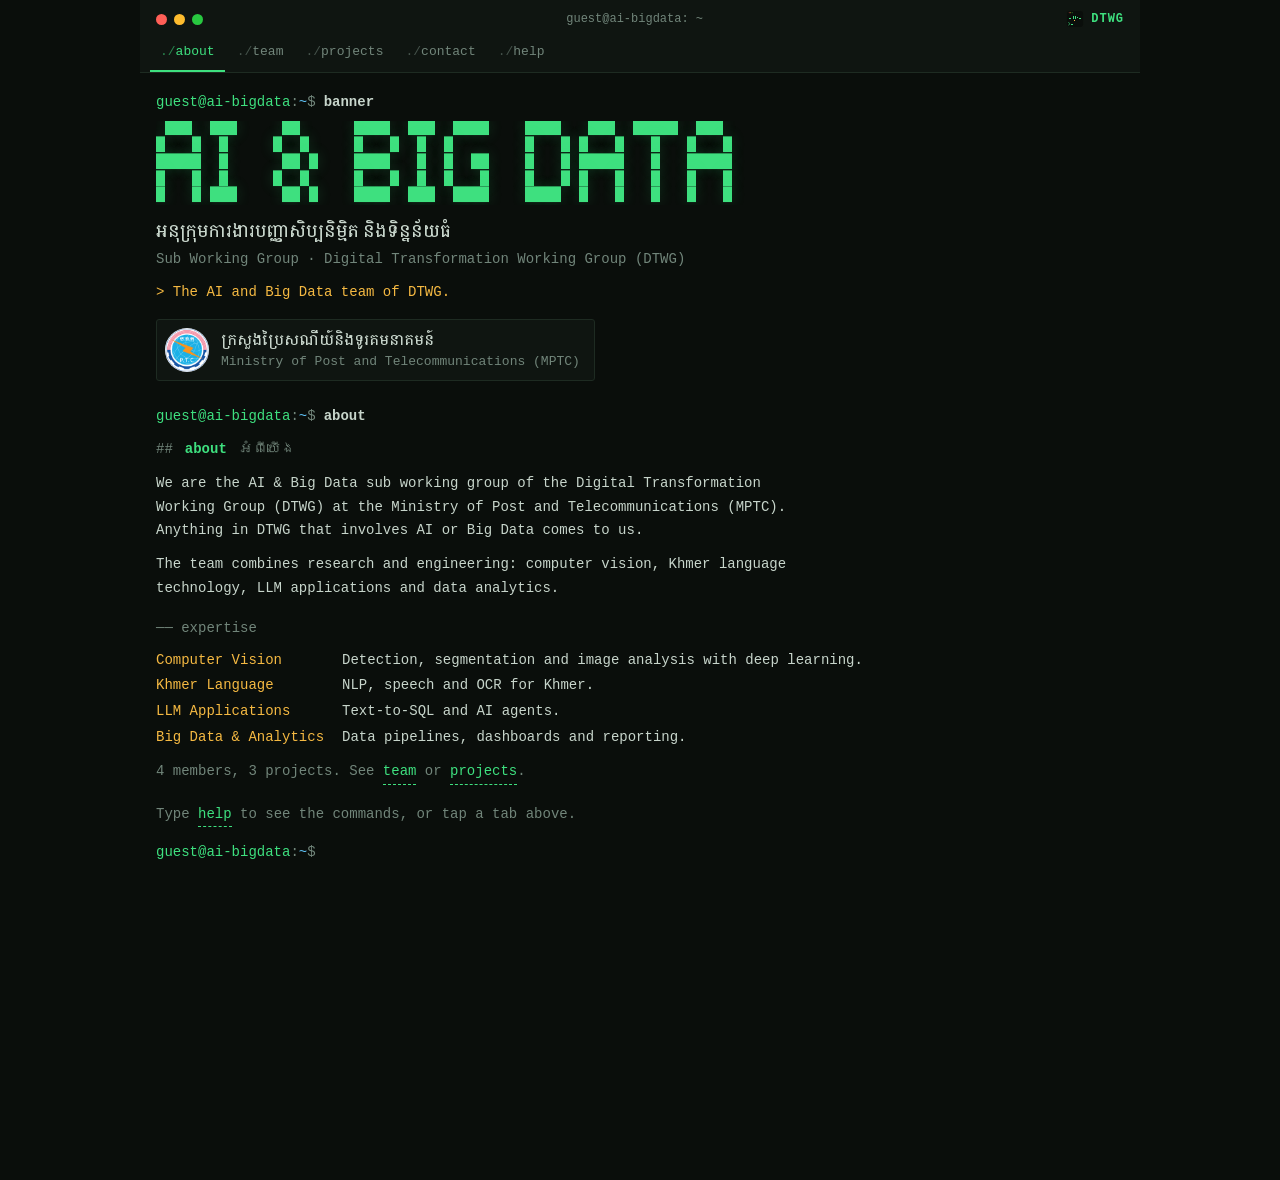
==== index.html @ fd8cd935 "Add group logo, ministry emblem and rewrite README Add a DTWG AI & Big Data logo used as favicon and" ====
<!doctype html>
<html lang="en" data-theme="green">
<head>
  <meta charset="utf-8">
  <meta name="viewport" content="width=device-width, initial-scale=1, viewport-fit=cover">
  <title>AI &amp; Big Data | DTWG Sub Working Group</title>
  <meta name="description" content="AI &amp; Big Data sub working group of the Digital Transformation Working Group (DTWG). Team, projects and contact.">
  <meta property="og:title" content="AI &amp; Big Data | DTWG Sub Working Group">
  <meta property="og:description" content="Team, projects and contact.">
  <meta property="og:type" content="website">
  <meta name="theme-color" content="#0a0e0b">
  <link rel="icon" type="image/svg+xml" href="assets/img/logo.svg">
  <link rel="preload" href="assets/fonts/KhmerDigital-Regular.ttf" as="font" type="font/ttf" crossorigin>
  <link rel="stylesheet" href="assets/css/style.css">
</head>
<body>
  <div class="term">
    <header class="bar">
      <div class="bar-top">
        <span class="dots" aria-hidden="true"><i></i><i></i><i></i></span>
        <span class="bar-title" id="bar-title">guest@ai-bigdata: ~</span>
        <span class="bar-org"><img src="assets/img/logo.svg" alt="" width="18" height="18">DTWG</span>
      </div>
      <nav class="tabs" aria-label="Sections">
        <button type="button" data-cmd="about">about</button>
        <button type="button" data-cmd="team">team</button>
        <button type="button" data-cmd="projects">projects</button>
        <button type="button" data-cmd="contact">contact</button>
        <button type="button" data-cmd="help">help</button>
      </nav>
    </header>

    <main class="screen" id="screen">
      <div id="out" aria-live="polite"></div>

      <form class="prompt" id="prompt" autocomplete="off">
        <label for="cmd" class="ps1" id="ps1"></label>
        <input id="cmd" name="cmd" type="text" inputmode="text" autocomplete="off" autocapitalize="off"
               autocorrect="off" spellcheck="false" aria-label="Terminal command. Type help for a list." enterkeyhint="go">
      </form>

      <noscript>
        <p>AI &amp; Big Data is a Sub Working Group of the Digital Transformation Working Group (DTWG).
        This page needs JavaScript.</p>
      </noscript>
    </main>
  </div>

  <script src="assets/js/data.js"></script>
  <script src="assets/js/terminal.js"></script>
</body>
</html>
---- assets/css/style.css ----
/* Khmer Digital by MPTC, SIL Open Font License 1.1 (see assets/fonts/OFL.txt) */
@font-face {
  font-family: "Khmer Digital";
  src: url("../fonts/KhmerDigital-Regular.ttf") format("truetype");
  font-weight: 400;
  font-display: swap;
}
@font-face {
  font-family: "Khmer Digital";
  src: url("../fonts/KhmerDigital-Medium.ttf") format("truetype");
  font-weight: 500;
  font-display: swap;
}
@font-face {
  font-family: "Khmer Digital";
  src: url("../fonts/KhmerDigital-Bold.ttf") format("truetype");
  font-weight: 700;
  font-display: swap;
}

:root {
  --bg: #0a0e0b;
  --panel: #0f1511;
  --line: #1e2b22;
  --fg: #c7d5cb;
  --dim: #71857a;
  --accent: #3ee07f;
  --accent-2: #f5b942;
  --link: #62c9ff;
  --err: #ff6f6f;
  --glow: rgba(62, 224, 127, 0.18);
  /* Latin renders in the monospace face; Khmer falls through to Khmer Digital */
  --mono: ui-monospace, "SF Mono", SFMono-Regular, "JetBrains Mono", "Cascadia Mono", Menlo, Consolas,
    "Liberation Mono", "DejaVu Sans Mono", "Khmer Digital", monospace;
  --khmer: "Khmer Digital", "Khmer OS Battambang", "Noto Sans Khmer", sans-serif;
}
[data-theme="amber"] {
  --bg: #0f0b05; --panel: #161008; --line: #2e2212; --fg: #e2cfa8; --dim: #8d7a55;
  --accent: #ffb62e; --accent-2: #ff7a45; --link: #ffd98a; --glow: rgba(255, 182, 46, 0.18);
}
[data-theme="ice"] {
  --bg: #080c12; --panel: #0d131c; --line: #1b2636; --fg: #c5d2e2; --dim: #6c7d93;
  --accent: #5cc8ff; --accent-2: #b392f0; --link: #7ee0c3; --glow: rgba(92, 200, 255, 0.18);
}
[data-theme="paper"] {
  --bg: #f6f4ee; --panel: #ece9e0; --line: #d5d0c2; --fg: #2b2f2c; --dim: #71756f;
  --accent: #14773f; --accent-2: #a85d00; --link: #0b5fa8; --err: #b3261e; --glow: transparent;
}

* { box-sizing: border-box; }
html { -webkit-text-size-adjust: 100%; text-size-adjust: 100%; scroll-behavior: smooth; overflow-x: clip; }
body {
  margin: 0;
  background: var(--bg);
  color: var(--fg);
  font: 14px/1.7 var(--mono);
  -webkit-font-smoothing: antialiased;
}
::selection { background: var(--accent); color: var(--bg); }
a { color: var(--link); text-decoration: none; border-bottom: 1px dashed currentColor; }
a:hover, a:focus-visible { color: var(--accent); }
:focus-visible { outline: 1px solid var(--accent); outline-offset: 2px; }
[lang="km"], .km { font-family: var(--khmer); line-height: 1.9; }

.term { max-width: 1000px; margin: 0 auto; min-height: 100vh; min-height: 100dvh; display: flex; flex-direction: column; }

/* ── title bar + section tabs ─────────────────────────── */
.bar { position: sticky; top: 0; z-index: 5; background: var(--panel); border-bottom: 1px solid var(--line); }
.bar { padding-top: env(safe-area-inset-top); }
.bar-top { display: flex; align-items: center; gap: 12px; padding: 9px max(16px, env(safe-area-inset-right)) 6px max(16px, env(safe-area-inset-left)); }
.dots { display: inline-flex; gap: 7px; }
.dots i { width: 11px; height: 11px; border-radius: 50%; background: #ff5f57; }
.dots i:nth-child(2) { background: #febc2e; }
.dots i:nth-child(3) { background: #28c840; }
.bar-title { flex: 1; text-align: center; color: var(--dim); font-size: 12px; white-space: nowrap; overflow: hidden; text-overflow: ellipsis; }
.bar-org { color: var(--accent); font-weight: 700; font-size: 12px; letter-spacing: 0.08em; display: inline-flex; align-items: center; gap: 7px; }
.bar-org img { display: block; border-radius: 4px; }
.tabs { display: flex; gap: 2px; padding: 0 10px; overflow-x: auto; scrollbar-width: none; }
.tabs::-webkit-scrollbar { display: none; }
.tabs button {
  font: inherit; font-size: 13px; color: var(--dim); background: none; border: 0;
  border-bottom: 2px solid transparent; padding: 6px 10px 7px; cursor: pointer; white-space: nowrap;
}
.tabs button::before { content: "./"; opacity: 0.55; }
.tabs button:hover, .tabs button:focus-visible { color: var(--fg); }
.tabs button.on { color: var(--accent); border-bottom-color: var(--accent); }

/* ── screen ───────────────────────────────────────────── */
.screen {
  flex: 1; cursor: text; min-width: 0; overflow-wrap: break-word;
  padding: 18px max(16px, env(safe-area-inset-right)) calc(35vh + env(safe-area-inset-bottom)) max(16px, env(safe-area-inset-left));
}
.entry { scroll-margin-top: 92px; margin-bottom: 18px; }
.echo { display: flex; flex-wrap: wrap; gap: 0 8px; }
.echo .typed { color: var(--fg); font-weight: 600; word-break: break-word; }
.ps1 { color: var(--accent); white-space: nowrap; user-select: none; }
.ps1 .path { color: var(--link); }
.ps1 .sep { color: var(--dim); }
.outp { margin-top: 6px; min-width: 0; }
.outp p { margin: 0 0 10px; max-width: 78ch; }
.dim { color: var(--dim); }
.err { color: var(--err); }
.ok { color: var(--accent); }
.kbd { color: var(--accent); cursor: pointer; border: 0; background: none; font: inherit; padding: 0; border-bottom: 1px dashed currentColor; }
.kbd:hover { color: var(--accent-2); }

.prompt { display: flex; align-items: baseline; gap: 8px; }
.prompt input {
  flex: 1; min-width: 0; font: inherit; font-weight: 600; color: var(--fg); background: none; border: 0; outline: 0;
  padding: 0; caret-color: var(--accent); caret-shape: block;
}
.prompt.busy { visibility: hidden; }

/* ── banner ───────────────────────────────────────────── */
.banner {
  margin: 4px 0 12px; color: var(--accent); font: inherit; line-height: 1.12; overflow: hidden;
  font-size: clamp(5px, 2.15vw, 15px); text-shadow: 0 0 14px var(--glow);
}
.banner-meta { margin: 0 0 4px; }
.banner-meta .km { display: block; color: var(--fg); font-size: 16px; font-weight: 500; }
.banner-meta .org { color: var(--dim); }
.tagline { color: var(--accent-2); }
.ministry {
  display: inline-flex; align-items: center; gap: 12px; margin: 4px 0 6px; padding: 8px 14px 8px 8px; max-width: 100%;
  border: 1px solid var(--line); border-radius: 3px; background: var(--panel); color: var(--fg);
}
.ministry:hover, .ministry:focus-visible { border-color: var(--accent); color: var(--fg); }
.ministry img { flex: none; width: 44px; height: 44px; background: #fff; border-radius: 50%; }
.ministry span { display: block; min-width: 0; }
.ministry .km { font-weight: 500; line-height: 1.7; }
.ministry .en { color: var(--dim); font-size: 13px; line-height: 1.5; }

/* ── section output ───────────────────────────────────── */
.h { margin: 2px 0 10px; font-size: inherit; font-weight: 700; color: var(--accent); display: flex; flex-wrap: wrap; align-items: baseline; gap: 4px 12px; }
.h::before { content: "##"; color: var(--dim); font-weight: 400; }
.h .km { color: var(--dim); font-weight: 400; }
.sub { margin: 16px 0 8px; color: var(--dim); font-weight: 400; font-size: inherit; }
.sub::before { content: "── "; }

.kv { display: grid; grid-template-columns: max-content 1fr; gap: 2px 18px; margin: 0 0 10px; }
.kv dt { color: var(--accent-2); }
.kv dd { margin: 0; min-width: 0; overflow-wrap: anywhere; }

.grid { display: grid; grid-template-columns: repeat(auto-fill, minmax(min(290px, 100%), 1fr)); gap: 10px; margin: 0; padding: 0; list-style: none; align-items: start; }
.card { border: 1px solid var(--line); background: var(--panel); padding: 12px 14px; border-radius: 3px; min-width: 0; }
.card:hover { border-color: var(--accent); }
.card-head { display: flex; gap: 12px; align-items: center; margin-bottom: 8px; }
.avatar {
  flex: none; width: 40px; height: 40px; display: grid; place-items: center; border: 1px solid var(--accent);
  color: var(--accent); font-weight: 700; border-radius: 3px;
}
.card .name { font-weight: 700; color: var(--fg); line-height: 1.35; }
.card .name .km { display: block; font-weight: 400; color: var(--dim); font-size: 13px; }
.card .role { color: var(--accent-2); font-size: 13px; }
.card .meta { color: var(--dim); font-size: 13px; overflow-wrap: anywhere; }
.card .bio { margin: 0 0 8px; font-size: 13px; line-height: 1.6; max-width: none; }
.tags { list-style: none; margin: 0 0 8px; padding: 0; display: flex; flex-wrap: wrap; gap: 6px; }
.tags li { font-size: 12px; line-height: 1.5; color: var(--accent); border: 1px solid var(--line); padding: 1px 7px; border-radius: 2px; }

.plist { list-style: none; margin: 0; padding: 0; display: grid; gap: 10px; }
.proj { border-left: 2px solid var(--line); padding: 2px 0 2px 14px; }
.proj:hover { border-left-color: var(--accent); }
.proj-head { display: flex; flex-wrap: wrap; align-items: baseline; gap: 2px 12px; }
.proj-name { font-weight: 700; color: var(--fg); }
.proj p { margin: 2px 0; }
.tag { font-size: 12px; white-space: nowrap; }
.tag.active { color: var(--accent); }
.tag.planned { color: var(--accent-2); }
.tag.done { color: var(--dim); }
.stack { color: var(--dim); font-size: 13px; }

.help { display: grid; grid-template-columns: max-content 1fr; gap: 2px 20px; margin: 0; }
.help dt { margin: 0; }
.help dd { margin: 0; color: var(--dim); }

.cursor { display: inline-block; width: 0.6em; height: 1.1em; background: var(--accent); vertical-align: text-bottom; animation: blink 1s steps(1) infinite; }
@keyframes blink { 50% { opacity: 0; } }

/* ── small screens ────────────────────────────────────── */
@media (max-width: 560px) {
  body { font-size: 13px; }
  .ps1 .long { display: none; }
  .screen { padding-top: 14px; padding-left: max(12px, env(safe-area-inset-left)); padding-right: max(12px, env(safe-area-inset-right)); }
  .bar-top { padding-left: max(12px, env(safe-area-inset-left)); padding-right: max(12px, env(safe-area-inset-right)); }
  .tabs { padding: 0 4px; }
  .tabs button { flex: 1 0 auto; padding-inline: 8px; }
  .kv, .help { grid-template-columns: 1fr; }
  .kv dd, .help dd { margin-bottom: 8px; }
  .banner-meta .km { font-size: 15px; }
  .grid { gap: 8px; }
  .card { padding: 10px 12px; }
  .outp p { max-width: none; }
}
@media (max-width: 380px) {
  .tabs button::before { content: none; }
  .bar-title { visibility: hidden; }
  .avatar { width: 36px; height: 36px; }
}
/* Touch screens: bigger tap targets, and 16px input text so iOS does not zoom on focus */
@media (pointer: coarse) {
  .tabs button { min-height: 44px; }
  .prompt { min-height: 44px; align-items: center; }
  .prompt input { font-size: 16px; min-height: 44px; }
  .kbd { padding: 6px 2px; margin: -6px 0; }
  .card a, .kv a { display: inline-block; padding: 4px 0; }
  .entry { scroll-margin-top: 104px; }
}
/* Phones held sideways: keep the header short */
@media (max-height: 480px) and (orientation: landscape) {
  .bar-top { padding-top: 5px; padding-bottom: 2px; }
  .tabs button { min-height: 36px; padding-block: 4px; }
  .entry { scroll-margin-top: 80px; }
}
@media (prefers-reduced-motion: reduce) {
  html { scroll-behavior: auto; }
  .cursor { animation: none; }
}
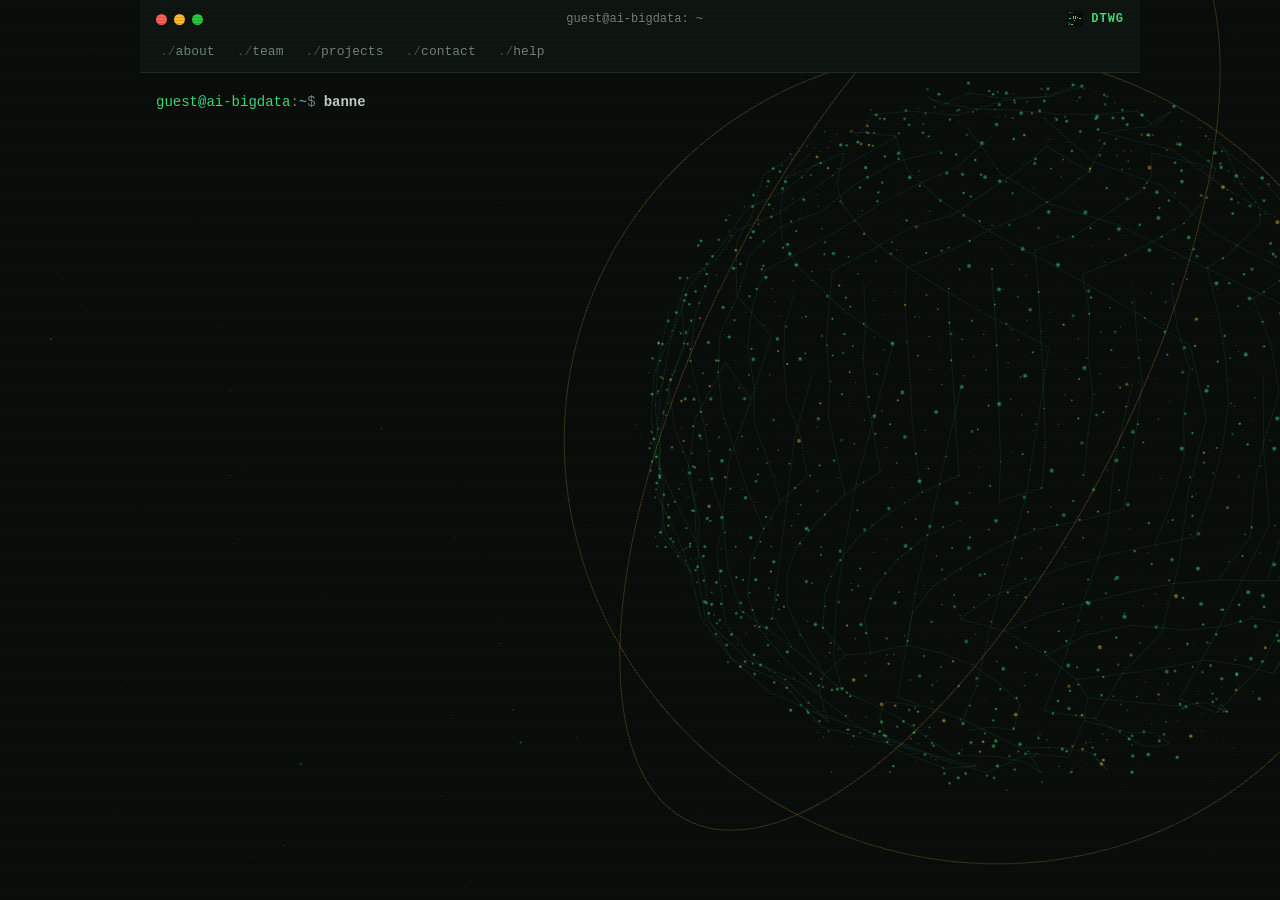
==== commit d79d0230: "Add three.js animated background, motion effects and round logo Add a rotating data globe behind the" ====
--- a/index.html
+++ b/index.html
@@ -12,8 +12,18 @@
   <link rel="icon" type="image/svg+xml" href="assets/img/logo.svg">
   <link rel="preload" href="assets/fonts/KhmerDigital-Regular.ttf" as="font" type="font/ttf" crossorigin>
   <link rel="stylesheet" href="assets/css/style.css">
+  <script>
+    // Set theme and effects before first paint. Effects default to off when the visitor prefers reduced motion.
+    (function () {
+      var d = document.documentElement, fx = null, theme = null;
+      try { fx = localStorage.getItem("fx"); theme = localStorage.getItem("theme"); } catch (e) {}
+      if (/^(green|amber|ice|paper)$/.test(theme)) d.dataset.theme = theme;
+      d.dataset.fx = fx === "on" || fx === "off" ? fx : (matchMedia("(prefers-reduced-motion: reduce)").matches ? "off" : "on");
+    })();
+  </script>
 </head>
 <body>
+  <canvas id="bg" aria-hidden="true"></canvas>
   <div class="term">
     <header class="bar">
       <div class="bar-top">
@@ -48,5 +58,6 @@
 
   <script src="assets/js/data.js"></script>
   <script src="assets/js/terminal.js"></script>
+  <script type="module" src="assets/js/scene.js"></script>
 </body>
 </html>
--- a/assets/css/style.css
+++ b/assets/css/style.css
@@ -57,12 +57,12 @@
   -webkit-font-smoothing: antialiased;
 }
 ::selection { background: var(--accent); color: var(--bg); }
-a { color: var(--link); text-decoration: none; border-bottom: 1px dashed currentColor; }
+a { color: var(--link); text-decoration: underline dashed 1px; text-underline-offset: 4px; }
 a:hover, a:focus-visible { color: var(--accent); }
 :focus-visible { outline: 1px solid var(--accent); outline-offset: 2px; }
 [lang="km"], .km { font-family: var(--khmer); line-height: 1.9; }
 
-.term { max-width: 1000px; margin: 0 auto; min-height: 100vh; min-height: 100dvh; display: flex; flex-direction: column; }
+.term { position: relative; z-index: 1; max-width: 1000px; margin: 0 auto; min-height: 100vh; min-height: 100dvh; display: flex; flex-direction: column; }
 
 /* ── title bar + section tabs ─────────────────────────── */
 .bar { position: sticky; top: 0; z-index: 5; background: var(--panel); border-bottom: 1px solid var(--line); }
@@ -176,6 +176,66 @@
 .cursor { display: inline-block; width: 0.6em; height: 1.1em; background: var(--accent); vertical-align: text-bottom; animation: blink 1s steps(1) infinite; }
 @keyframes blink { 50% { opacity: 0; } }
 
+/* ── motion and effects (all off when data-fx="off") ───── */
+:root { --shine: #f2fff7; }
+[data-theme="amber"] { --shine: #fff6e0; }
+[data-theme="ice"] { --shine: #f0faff; }
+[data-theme="paper"] { --shine: var(--accent-2); }
+
+#bg {
+  position: fixed; inset: 0; z-index: 0; width: 100%; height: 100vh; height: 100lvh;
+  pointer-events: none; opacity: 0; transition: opacity 1.4s ease;
+}
+#bg.on { opacity: 0.6; }
+[data-theme="paper"] #bg.on { opacity: 0.45; }
+[data-fx="off"] #bg { display: none; }
+
+.bootlog { color: var(--dim); margin-bottom: 14px; }
+.tabs button { transition: color 0.2s, border-color 0.2s; }
+.card { transition: transform 0.25s ease-out, border-color 0.25s, box-shadow 0.25s; }
+
+[data-fx="on"] .card,
+[data-fx="on"] .ministry {
+  background: color-mix(in srgb, var(--panel) 72%, transparent);
+  -webkit-backdrop-filter: blur(8px); backdrop-filter: blur(8px);
+}
+[data-fx="on"] .card { transform: perspective(700px) rotateX(var(--rx, 0deg)) rotateY(var(--ry, 0deg)); }
+[data-fx="on"] .card:hover { box-shadow: 0 14px 40px -18px var(--accent), 0 0 24px -10px var(--glow); }
+[data-fx="on"] .avatar { box-shadow: 0 0 14px -4px var(--accent); }
+
+/* output prints in, one block after another */
+@keyframes rise { from { opacity: 0; transform: translateY(10px); filter: blur(4px); } }
+@keyframes pop { from { opacity: 0; transform: perspective(700px) translateY(16px) rotateX(-12deg); } }
+[data-fx="on"] .outp > *,
+[data-fx="on"] .kv > *,
+[data-fx="on"] .help > * { animation: rise 0.5s cubic-bezier(0.2, 0.7, 0.2, 1) backwards; }
+[data-fx="on"] .grid > li,
+[data-fx="on"] .plist > li { animation: pop 0.55s cubic-bezier(0.2, 0.7, 0.2, 1) backwards; }
+[data-fx="on"] :is(.outp, .kv, .help, .grid, .plist) > :nth-child(2) { animation-delay: 60ms; }
+[data-fx="on"] :is(.outp, .kv, .help, .grid, .plist) > :nth-child(3) { animation-delay: 120ms; }
+[data-fx="on"] :is(.outp, .kv, .help, .grid, .plist) > :nth-child(4) { animation-delay: 180ms; }
+[data-fx="on"] :is(.outp, .kv, .help, .grid, .plist) > :nth-child(5) { animation-delay: 240ms; }
+[data-fx="on"] :is(.outp, .kv, .help, .grid, .plist) > :nth-child(6) { animation-delay: 300ms; }
+[data-fx="on"] :is(.outp, .kv, .help, .grid, .plist) > :nth-child(7) { animation-delay: 360ms; }
+[data-fx="on"] :is(.outp, .kv, .help, .grid, .plist) > :nth-child(n + 8) { animation-delay: 420ms; }
+
+/* banner wipes in, then a highlight sweeps across it */
+@keyframes wipe { from { clip-path: inset(0 100% 0 0); } to { clip-path: inset(0 0 0 0); } }
+@keyframes shimmer { from { background-position: 130% 0; } to { background-position: -130% 0; } }
+[data-fx="on"] .outp > .banner {
+  background: linear-gradient(100deg, var(--accent) 42%, var(--shine) 50%, var(--accent) 58%) 0 0 / 260% 100%;
+  -webkit-background-clip: text; background-clip: text; color: transparent; text-shadow: none;
+  filter: drop-shadow(0 0 10px var(--glow));
+  animation: wipe 0.9s steps(30) backwards, shimmer 7s linear 1s infinite;
+}
+
+/* faint CRT scanlines */
+[data-fx="on"] body::after {
+  content: ""; position: fixed; inset: 0; z-index: 9; pointer-events: none;
+  background: repeating-linear-gradient(to bottom, transparent 0 2px, rgba(0, 0, 0, 0.14) 2px 3px);
+}
+[data-fx="on"][data-theme="paper"] body::after { content: none; }
+
 /* ── small screens ────────────────────────────────────── */
 @media (max-width: 560px) {
   body { font-size: 13px; }
@@ -191,6 +251,9 @@
   .card { padding: 10px 12px; }
   .outp p { max-width: none; }
 }
+@media (max-width: 700px) {
+  #bg.on { opacity: 0.38; }
+}
 @media (max-width: 380px) {
   .tabs button::before { content: none; }
   .bar-title { visibility: hidden; }
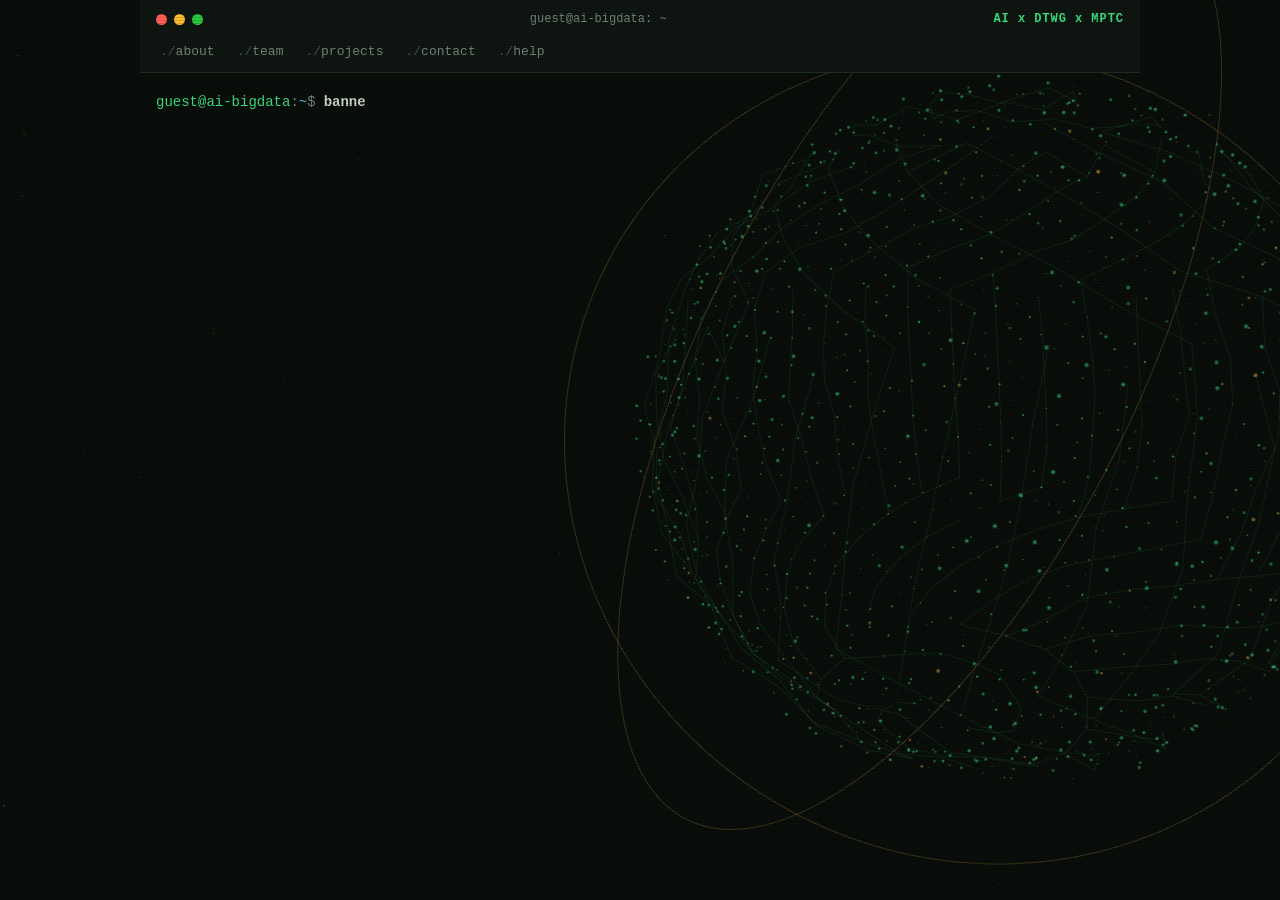
==== commit 8ab689d6: "Change top bar label to AI x DTWG x MPTC and remove the icon Co-Authored-By: Claude Fable 5.2 <norep" ====
--- a/index.html
+++ b/index.html
@@ -29,7 +29,7 @@
       <div class="bar-top">
         <span class="dots" aria-hidden="true"><i></i><i></i><i></i></span>
         <span class="bar-title" id="bar-title">guest@ai-bigdata: ~</span>
-        <span class="bar-org"><img src="assets/img/logo.svg" alt="" width="18" height="18">DTWG</span>
+        <span class="bar-org">AI x DTWG x MPTC</span>
       </div>
       <nav class="tabs" aria-label="Sections">
         <button type="button" data-cmd="about">about</button>
--- a/assets/css/style.css
+++ b/assets/css/style.css
@@ -73,8 +73,7 @@
 .dots i:nth-child(2) { background: #febc2e; }
 .dots i:nth-child(3) { background: #28c840; }
 .bar-title { flex: 1; text-align: center; color: var(--dim); font-size: 12px; white-space: nowrap; overflow: hidden; text-overflow: ellipsis; }
-.bar-org { color: var(--accent); font-weight: 700; font-size: 12px; letter-spacing: 0.08em; display: inline-flex; align-items: center; gap: 7px; }
-.bar-org img { display: block; border-radius: 4px; }
+.bar-org { color: var(--accent); font-weight: 700; font-size: 12px; letter-spacing: 0.08em; white-space: nowrap; }
 .tabs { display: flex; gap: 2px; padding: 0 10px; overflow-x: auto; scrollbar-width: none; }
 .tabs::-webkit-scrollbar { display: none; }
 .tabs button {
@@ -157,6 +156,44 @@
 .tags { list-style: none; margin: 0 0 8px; padding: 0; display: flex; flex-wrap: wrap; gap: 6px; }
 .tags li { font-size: 12px; line-height: 1.5; color: var(--accent); border: 1px solid var(--line); padding: 1px 7px; border-radius: 2px; }
 
+.card[data-member] { cursor: pointer; }
+.card .more { margin-top: 2px; }
+.card .more .kbd::before { content: "→ "; }
+.tip { margin-top: 12px; }
+.profile { display: flex; align-items: center; gap: 14px; margin: 2px 0 12px; }
+.profile-name { margin: 0; font-size: 16px; font-weight: 700; color: var(--fg); line-height: 1.4; }
+.profile-name .km { display: block; font-weight: 400; color: var(--dim); font-size: 14px; }
+.profile .role { color: var(--accent-2); }
+.avatar.big { width: 56px; height: 56px; font-size: 18px; }
+.rows { list-style: none; margin: 0 0 6px; padding: 0; display: grid; gap: 8px; max-width: 78ch; }
+.rows li { display: grid; grid-template-columns: 1fr auto; gap: 0 16px; border-left: 2px solid var(--line); padding-left: 12px; }
+.rows .row-title { color: var(--fg); font-weight: 600; }
+.rows .row-years { color: var(--dim); font-size: 13px; white-space: nowrap; grid-column: 2; grid-row: 1; }
+.rows .row-place { color: var(--dim); font-size: 13px; grid-column: 1 / -1; }
+
+/* ── member popup ─────────────────────────────────────── */
+html.modal-open { overflow: hidden; }
+.modal {
+  width: min(700px, calc(100vw - 24px)); max-width: none; max-height: min(88vh, 860px); max-height: min(88dvh, 860px);
+  padding: 0; border: 1px solid var(--line); border-radius: 8px; background: var(--bg); color: var(--fg);
+  overflow: hidden; box-shadow: 0 30px 80px -20px rgba(0, 0, 0, 0.8);
+}
+.modal[open] { display: flex; flex-direction: column; }
+.modal::backdrop { background: rgba(0, 0, 0, 0.62); -webkit-backdrop-filter: blur(4px); backdrop-filter: blur(4px); }
+.modal-bar { display: flex; align-items: center; gap: 12px; padding: 8px 10px 8px 14px; background: var(--panel); border-bottom: 1px solid var(--line); }
+.modal-count { color: var(--dim); font-size: 12px; white-space: nowrap; }
+.modal-body { flex: 1; min-height: 0; overflow-y: auto; overscroll-behavior: contain; padding: 18px 18px 8px; scrollbar-width: none; }
+.modal-body::-webkit-scrollbar { display: none; }
+.modal-body > p { max-width: none; }
+.modal-nav { display: flex; justify-content: space-between; gap: 10px; padding: 10px; background: var(--panel); border-top: 1px solid var(--line); }
+.modal-nav button, .modal-close {
+  font: inherit; font-size: 13px; color: var(--accent); background: none; border: 1px solid var(--line); border-radius: 3px;
+  padding: 5px 12px; min-height: 34px; cursor: pointer; min-width: 0; display: inline-flex; align-items: center; white-space: pre;
+}
+.modal-close { color: var(--dim); font-size: 12px; padding: 2px 9px; min-height: 28px; }
+.modal-nav button:hover, .modal-close:hover { border-color: var(--accent); color: var(--accent); }
+.modal-nav .who { overflow: hidden; text-overflow: ellipsis; }
+
 .plist { list-style: none; margin: 0; padding: 0; display: grid; gap: 10px; }
 .proj { border-left: 2px solid var(--line); padding: 2px 0 2px 14px; }
 .proj:hover { border-left-color: var(--accent); }
@@ -210,14 +247,24 @@
 [data-fx="on"] .kv > *,
 [data-fx="on"] .help > * { animation: rise 0.5s cubic-bezier(0.2, 0.7, 0.2, 1) backwards; }
 [data-fx="on"] .grid > li,
+[data-fx="on"] .rows > li,
 [data-fx="on"] .plist > li { animation: pop 0.55s cubic-bezier(0.2, 0.7, 0.2, 1) backwards; }
-[data-fx="on"] :is(.outp, .kv, .help, .grid, .plist) > :nth-child(2) { animation-delay: 60ms; }
-[data-fx="on"] :is(.outp, .kv, .help, .grid, .plist) > :nth-child(3) { animation-delay: 120ms; }
-[data-fx="on"] :is(.outp, .kv, .help, .grid, .plist) > :nth-child(4) { animation-delay: 180ms; }
-[data-fx="on"] :is(.outp, .kv, .help, .grid, .plist) > :nth-child(5) { animation-delay: 240ms; }
-[data-fx="on"] :is(.outp, .kv, .help, .grid, .plist) > :nth-child(6) { animation-delay: 300ms; }
-[data-fx="on"] :is(.outp, .kv, .help, .grid, .plist) > :nth-child(7) { animation-delay: 360ms; }
-[data-fx="on"] :is(.outp, .kv, .help, .grid, .plist) > :nth-child(n + 8) { animation-delay: 420ms; }
+[data-fx="on"] :is(.outp, .kv, .help, .grid, .plist, .rows) > :nth-child(2) { animation-delay: 60ms; }
+[data-fx="on"] :is(.outp, .kv, .help, .grid, .plist, .rows) > :nth-child(3) { animation-delay: 120ms; }
+[data-fx="on"] :is(.outp, .kv, .help, .grid, .plist, .rows) > :nth-child(4) { animation-delay: 180ms; }
+[data-fx="on"] :is(.outp, .kv, .help, .grid, .plist, .rows) > :nth-child(5) { animation-delay: 240ms; }
+[data-fx="on"] :is(.outp, .kv, .help, .grid, .plist, .rows) > :nth-child(6) { animation-delay: 300ms; }
+[data-fx="on"] :is(.outp, .kv, .help, .grid, .plist, .rows) > :nth-child(7) { animation-delay: 360ms; }
+[data-fx="on"] :is(.outp, .kv, .help, .grid, .plist, .rows) > :nth-child(n + 8) { animation-delay: 420ms; }
+
+@keyframes modal-in { from { opacity: 0; transform: translateY(18px) scale(0.96); } }
+@keyframes slide-right { from { opacity: 0; transform: translateX(28px); } }
+@keyframes slide-left { from { opacity: 0; transform: translateX(-28px); } }
+@keyframes fade-in { from { opacity: 0; } }
+[data-fx="on"] .modal[open] { animation: modal-in 0.3s cubic-bezier(0.2, 0.8, 0.2, 1); }
+[data-fx="on"] .modal[open]::backdrop { animation: fade-in 0.3s ease; }
+[data-fx="on"] .modal-body.from-right { animation: slide-right 0.3s cubic-bezier(0.2, 0.8, 0.2, 1); }
+[data-fx="on"] .modal-body.from-left { animation: slide-left 0.3s cubic-bezier(0.2, 0.8, 0.2, 1); }
 
 /* banner wipes in, then a highlight sweeps across it */
 @keyframes wipe { from { clip-path: inset(0 100% 0 0); } to { clip-path: inset(0 0 0 0); } }
@@ -250,6 +297,11 @@
   .grid { gap: 8px; }
   .card { padding: 10px 12px; }
   .outp p { max-width: none; }
+  .rows li { grid-template-columns: 1fr; }
+  .modal { width: calc(100vw - 16px); max-height: 92vh; max-height: 92dvh; }
+  .modal-body { padding: 14px 14px 6px; }
+  .modal-nav button { flex: 1 1 0; justify-content: center; }
+  .rows .row-years { grid-column: 1; grid-row: auto; }
 }
 @media (max-width: 700px) {
   #bg.on { opacity: 0.38; }
@@ -265,6 +317,8 @@
   .prompt { min-height: 44px; align-items: center; }
   .prompt input { font-size: 16px; min-height: 44px; }
   .kbd { padding: 6px 2px; margin: -6px 0; }
+  .modal-nav button { min-height: 44px; }
+  .modal-close { min-height: 36px; padding-inline: 14px; }
   .card a, .kv a { display: inline-block; padding: 4px 0; }
   .entry { scroll-margin-top: 104px; }
 }
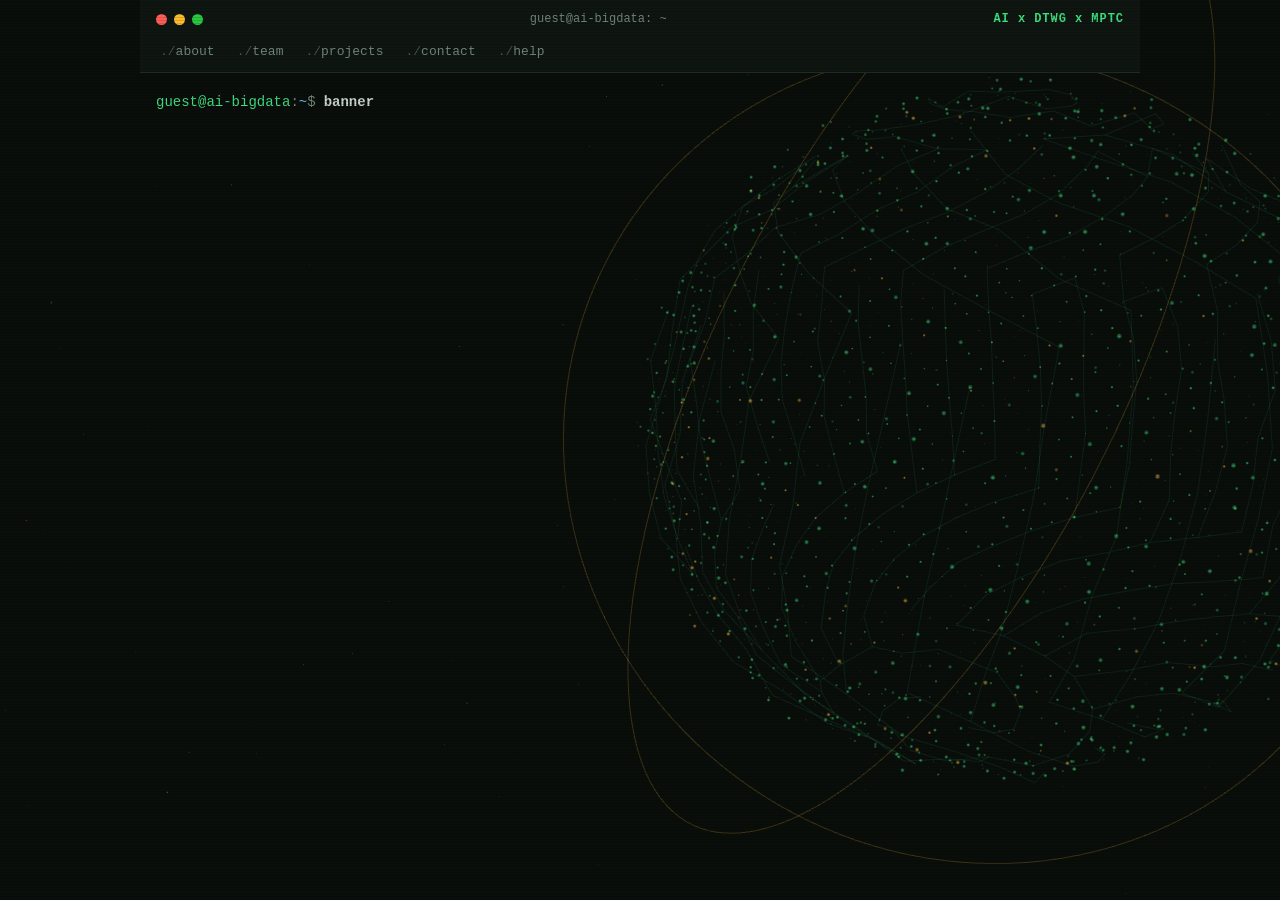
==== commit 503385ad: "Add link preview image for social sharing Add a 1200x630 preview card and the Open Graph and Twitter" ====
--- a/index.html
+++ b/index.html
@@ -8,6 +8,14 @@
   <meta property="og:title" content="AI &amp; Big Data | DTWG Sub Working Group">
   <meta property="og:description" content="Team, projects and contact.">
   <meta property="og:type" content="website">
+  <meta property="og:url" content="https://ai-dtwg.com/">
+  <meta property="og:site_name" content="AI &amp; Big Data, DTWG">
+  <meta property="og:image" content="https://ai-dtwg.com/assets/img/og.png">
+  <meta property="og:image:width" content="1200">
+  <meta property="og:image:height" content="630">
+  <meta property="og:image:alt" content="AI &amp; Big Data, a sub working group of DTWG at the Ministry of Post and Telecommunications">
+  <meta name="twitter:card" content="summary_large_image">
+  <meta name="twitter:image" content="https://ai-dtwg.com/assets/img/og.png">
   <meta name="theme-color" content="#0a0e0b">
   <link rel="icon" type="image/svg+xml" href="assets/img/logo.svg">
   <link rel="preload" href="assets/fonts/KhmerDigital-Regular.ttf" as="font" type="font/ttf" crossorigin>
--- a/assets/css/style.css
+++ b/assets/css/style.css
@@ -200,6 +200,8 @@
 .proj-head { display: flex; flex-wrap: wrap; align-items: baseline; gap: 2px 12px; }
 .proj-name { font-weight: 700; color: var(--fg); }
 .proj p { margin: 2px 0; }
+.proj-for { color: var(--accent-2); font-size: 13px; }
+.proj .tags { margin: 6px 0 4px; }
 .tag { font-size: 12px; white-space: nowrap; }
 .tag.active { color: var(--accent); }
 .tag.planned { color: var(--accent-2); }
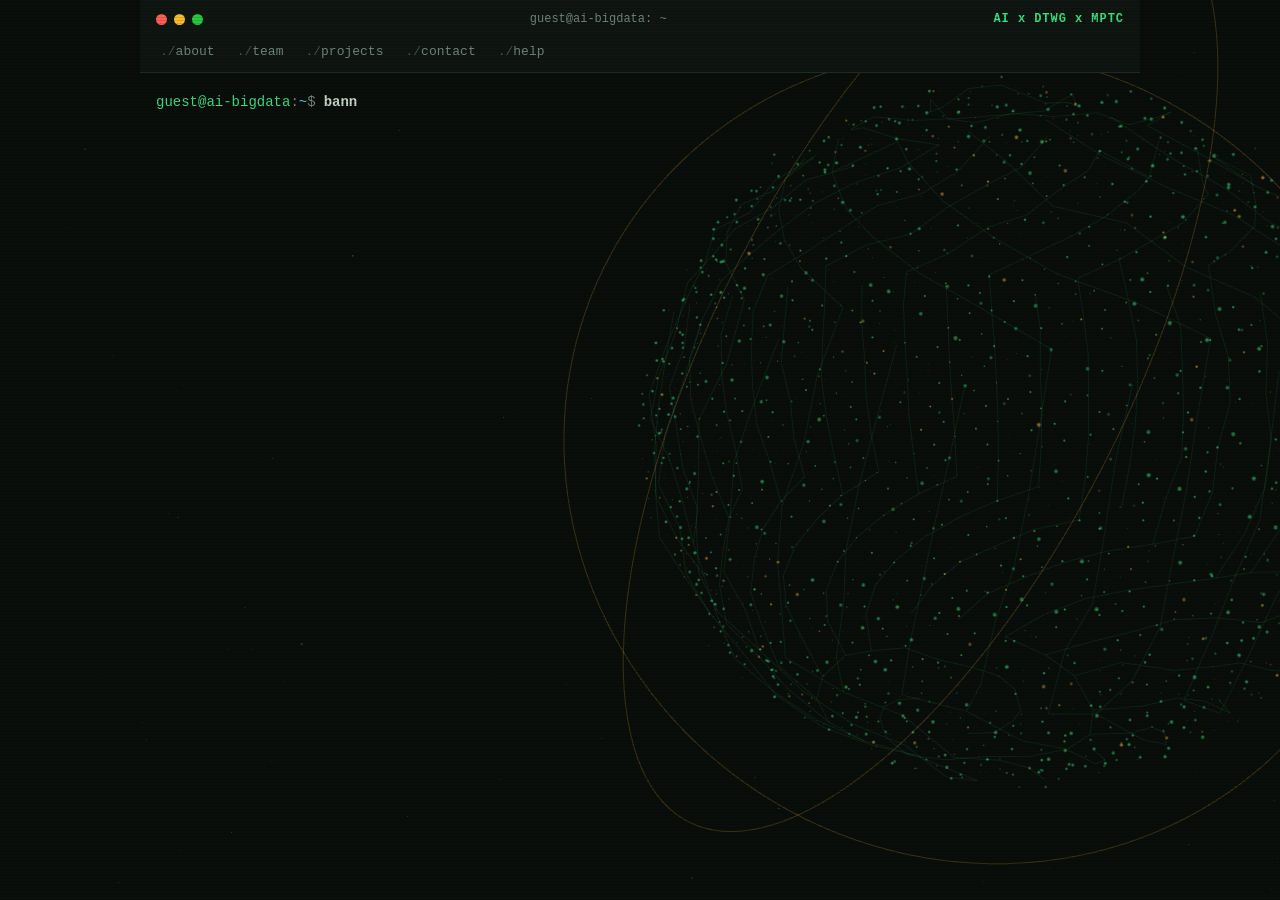
==== commit 87bbaecb: "Add search engine basics and move links to ai-dtwg.com Add sitemap, robots.txt, a canonical URL and " ====
--- a/index.html
+++ b/index.html
@@ -5,6 +5,7 @@
   <meta name="viewport" content="width=device-width, initial-scale=1, viewport-fit=cover">
   <title>AI &amp; Big Data | DTWG Sub Working Group</title>
   <meta name="description" content="AI &amp; Big Data sub working group of the Digital Transformation Working Group (DTWG). Team, projects and contact.">
+  <link rel="canonical" href="https://ai-dtwg.com/">
   <meta property="og:title" content="AI &amp; Big Data | DTWG Sub Working Group">
   <meta property="og:description" content="Team, projects and contact.">
   <meta property="og:type" content="website">
@@ -58,8 +59,9 @@
       </form>
 
       <noscript>
-        <p>AI &amp; Big Data is a Sub Working Group of the Digital Transformation Working Group (DTWG).
-        This page needs JavaScript.</p>
+        <p>AI &amp; Big Data is a sub working group of the Digital Transformation Working Group (DTWG) at the
+        Ministry of Post and Telecommunications of Cambodia. It works on computer vision, Khmer language technology,
+        LLM applications and data analytics. This page needs JavaScript to show the team and projects.</p>
       </noscript>
     </main>
   </div>
--- a/assets/css/style.css
+++ b/assets/css/style.css
@@ -156,7 +156,21 @@
 .tags { list-style: none; margin: 0 0 8px; padding: 0; display: flex; flex-wrap: wrap; gap: 6px; }
 .tags li { font-size: 12px; line-height: 1.5; color: var(--accent); border: 1px solid var(--line); padding: 1px 7px; border-radius: 2px; }
 
-.card[data-member] { cursor: pointer; }
+.card[data-open], .proj[data-open] { cursor: pointer; }
+.avatar { position: relative; overflow: hidden; }
+.avatar img { position: absolute; inset: 0; width: 100%; height: 100%; object-fit: cover; }
+.avatar.tiny { width: 22px; height: 22px; font-size: 10px; border-radius: 2px; }
+.chips { list-style: none; margin: 0 0 8px; padding: 0; display: flex; flex-wrap: wrap; gap: 8px; }
+.chip {
+  display: inline-flex; align-items: center; gap: 8px; font: inherit; font-size: 13px; color: var(--fg); cursor: pointer;
+  background: none; border: 1px solid var(--line); border-radius: 3px; padding: 4px 10px 4px 5px; min-height: 32px;
+}
+.chip:not(:has(.avatar)) { padding-left: 10px; }
+.chip:hover, .chip:focus-visible { border-color: var(--accent); color: var(--accent); }
+.crew { display: flex; gap: 4px; margin: 2px 0 4px; }
+.proj .more { margin-top: 2px; font-size: 13px; }
+.proj .more .kbd::before { content: "→ "; }
+.shot { display: block; max-width: 100%; height: auto; margin: 0 0 14px; border: 1px solid var(--line); border-radius: 4px; }
 .card .more { margin-top: 2px; }
 .card .more .kbd::before { content: "→ "; }
 .tip { margin-top: 12px; }
@@ -302,6 +316,9 @@
   .rows li { grid-template-columns: 1fr; }
   .modal { width: calc(100vw - 16px); max-height: 92vh; max-height: 92dvh; }
   .modal-body { padding: 14px 14px 6px; }
+  .modal-bar { gap: 8px; padding-left: 10px; }
+  .modal-bar .dots { display: none; }
+  .modal-bar .bar-title { text-align: left; }
   .modal-nav button { flex: 1 1 0; justify-content: center; }
   .rows .row-years { grid-column: 1; grid-row: auto; }
 }
@@ -319,6 +336,7 @@
   .prompt { min-height: 44px; align-items: center; }
   .prompt input { font-size: 16px; min-height: 44px; }
   .kbd { padding: 6px 2px; margin: -6px 0; }
+  .chip { min-height: 40px; }
   .modal-nav button { min-height: 44px; }
   .modal-close { min-height: 36px; padding-inline: 14px; }
   .card a, .kv a { display: inline-block; padding: 4px 0; }
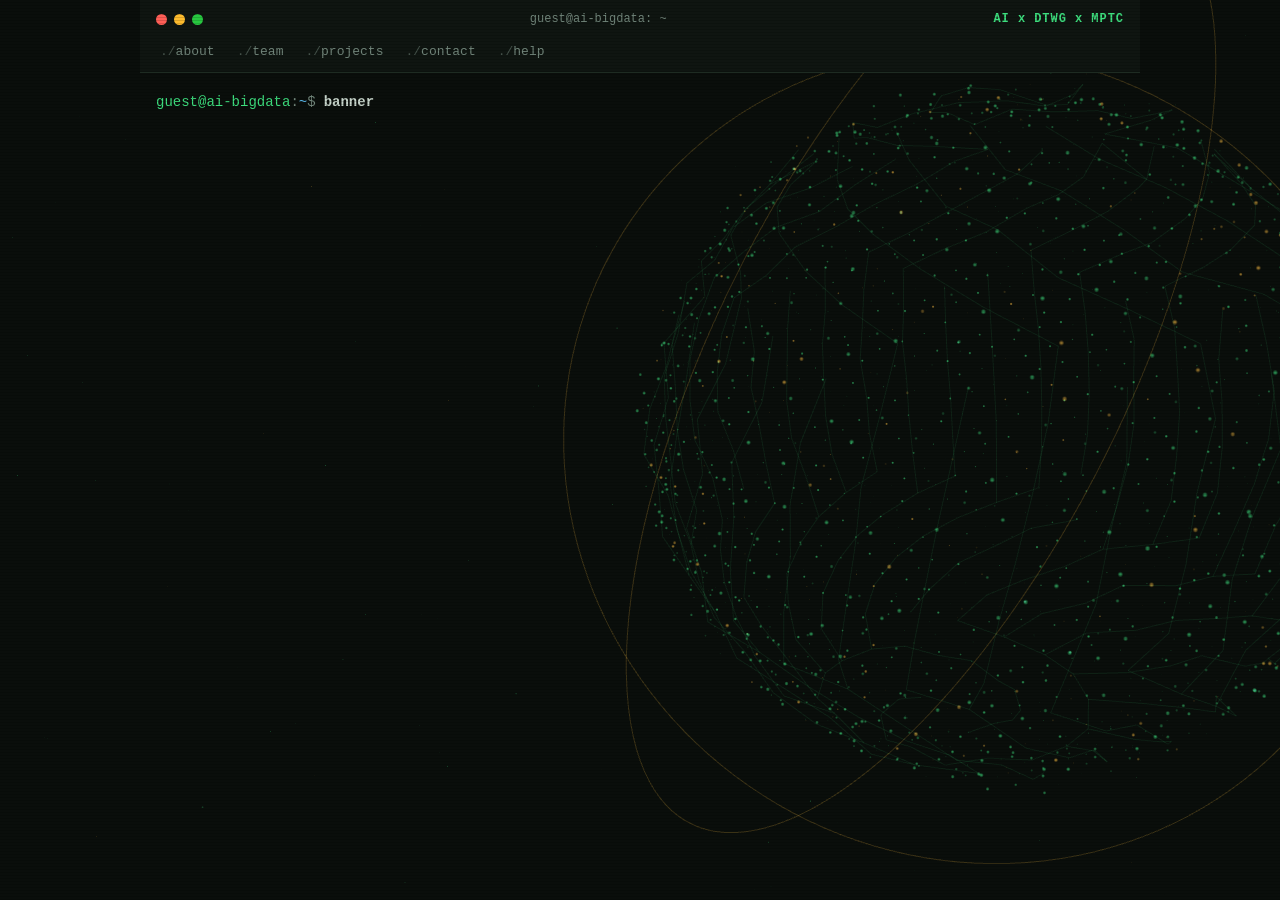
==== commit 61b5b569: "Speed up loading: WOFF2 fonts and no 3D on slow connections Convert the Khmer Digital fonts to WOFF2" ====
--- a/index.html
+++ b/index.html
@@ -19,7 +19,7 @@
   <meta name="twitter:image" content="https://ai-dtwg.com/assets/img/og.png">
   <meta name="theme-color" content="#0a0e0b">
   <link rel="icon" type="image/svg+xml" href="assets/img/logo.svg">
-  <link rel="preload" href="assets/fonts/KhmerDigital-Regular.ttf" as="font" type="font/ttf" crossorigin>
+  <link rel="preload" href="assets/fonts/KhmerDigital-Regular.woff2" as="font" type="font/woff2" crossorigin>
   <link rel="stylesheet" href="assets/css/style.css">
   <script>
     // Set theme and effects before first paint. Effects default to off when the visitor prefers reduced motion.
--- a/assets/css/style.css
+++ b/assets/css/style.css
@@ -1,19 +1,19 @@
 /* Khmer Digital by MPTC, SIL Open Font License 1.1 (see assets/fonts/OFL.txt) */
 @font-face {
   font-family: "Khmer Digital";
-  src: url("../fonts/KhmerDigital-Regular.ttf") format("truetype");
+  src: url("../fonts/KhmerDigital-Regular.woff2") format("woff2");
   font-weight: 400;
   font-display: swap;
 }
 @font-face {
   font-family: "Khmer Digital";
-  src: url("../fonts/KhmerDigital-Medium.ttf") format("truetype");
+  src: url("../fonts/KhmerDigital-Medium.woff2") format("woff2");
   font-weight: 500;
   font-display: swap;
 }
 @font-face {
   font-family: "Khmer Digital";
-  src: url("../fonts/KhmerDigital-Bold.ttf") format("truetype");
+  src: url("../fonts/KhmerDigital-Bold.woff2") format("woff2");
   font-weight: 700;
   font-display: swap;
 }
@@ -120,7 +120,7 @@
 .banner-meta .org { color: var(--dim); }
 .tagline { color: var(--accent-2); }
 .ministry {
-  display: inline-flex; align-items: center; gap: 12px; margin: 4px 0 6px; padding: 8px 14px 8px 8px; max-width: 100%;
+  text-decoration: none; display: inline-flex; align-items: center; gap: 12px; margin: 4px 0 6px; padding: 8px 14px 8px 8px; max-width: 100%;
   border: 1px solid var(--line); border-radius: 3px; background: var(--panel); color: var(--fg);
 }
 .ministry:hover, .ministry:focus-visible { border-color: var(--accent); color: var(--fg); }
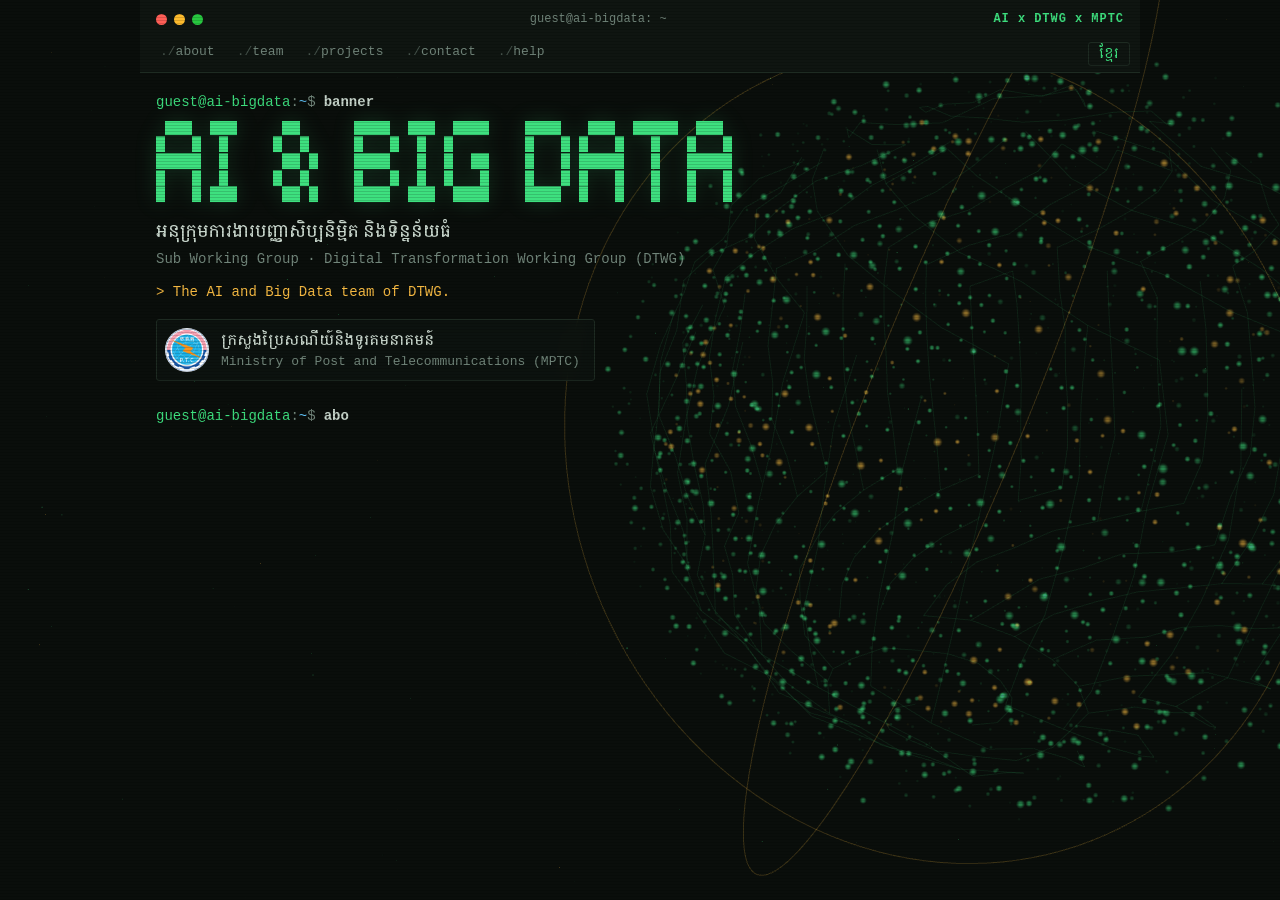
==== commit 50abd3e8: "Add Khmer language switch Add a language button and a lang command that switch the interface and con" ====
--- a/index.html
+++ b/index.html
@@ -46,6 +46,7 @@
         <button type="button" data-cmd="projects">projects</button>
         <button type="button" data-cmd="contact">contact</button>
         <button type="button" data-cmd="help">help</button>
+        <button type="button" class="lang-toggle" id="lang-toggle" data-cmd="lang" lang="km">ខ្មែរ</button>
       </nav>
     </header>
 
--- a/assets/css/style.css
+++ b/assets/css/style.css
@@ -83,6 +83,16 @@
 .tabs button::before { content: "./"; opacity: 0.55; }
 .tabs button:hover, .tabs button:focus-visible { color: var(--fg); }
 .tabs button.on { color: var(--accent); border-bottom-color: var(--accent); }
+.tabs .lang-toggle {
+  margin-left: auto; align-self: center; font-family: var(--khmer); font-size: 13px; line-height: 1.6; color: var(--accent);
+  border: 1px solid var(--line); border-radius: 3px; padding: 1px 10px; flex: none;
+}
+.tabs .lang-toggle::before { content: none; }
+.tabs .lang-toggle .short { display: none; }
+.tabs .lang-toggle:hover, .tabs .lang-toggle:focus-visible { border-color: var(--accent); color: var(--accent); }
+/* Khmer needs more room between lines than Latin text */
+html[lang="km"] body { line-height: 1.95; }
+html[lang="km"] .card .bio { line-height: 1.85; }
 
 /* ── screen ───────────────────────────────────────────── */
 .screen {
@@ -307,6 +317,11 @@
   .bar-top { padding-left: max(12px, env(safe-area-inset-left)); padding-right: max(12px, env(safe-area-inset-right)); }
   .tabs { padding: 0 4px; }
   .tabs button { flex: 1 0 auto; padding-inline: 8px; }
+  .tabs button::before { content: none; }
+  .tabs button { padding-inline: 7px; }
+  .tabs .lang-toggle { flex: none; margin-left: 4px; margin-right: 6px; padding-inline: 9px; }
+  .tabs .lang-toggle .full { display: none; }
+  .tabs .lang-toggle .short { display: inline; }
   .kv, .help { grid-template-columns: 1fr; }
   .kv dd, .help dd { margin-bottom: 8px; }
   .banner-meta .km { font-size: 15px; }
@@ -326,13 +341,15 @@
   #bg.on { opacity: 0.38; }
 }
 @media (max-width: 380px) {
-  .tabs button::before { content: none; }
+  .tabs button { padding-inline: 5px; font-size: 12px; }
+  .tabs .lang-toggle { padding-inline: 7px; margin-inline: 2px 4px; }
   .bar-title { visibility: hidden; }
   .avatar { width: 36px; height: 36px; }
 }
 /* Touch screens: bigger tap targets, and 16px input text so iOS does not zoom on focus */
 @media (pointer: coarse) {
   .tabs button { min-height: 44px; }
+  .tabs .lang-toggle { min-height: 32px; }
   .prompt { min-height: 44px; align-items: center; }
   .prompt input { font-size: 16px; min-height: 44px; }
   .kbd { padding: 6px 2px; margin: -6px 0; }
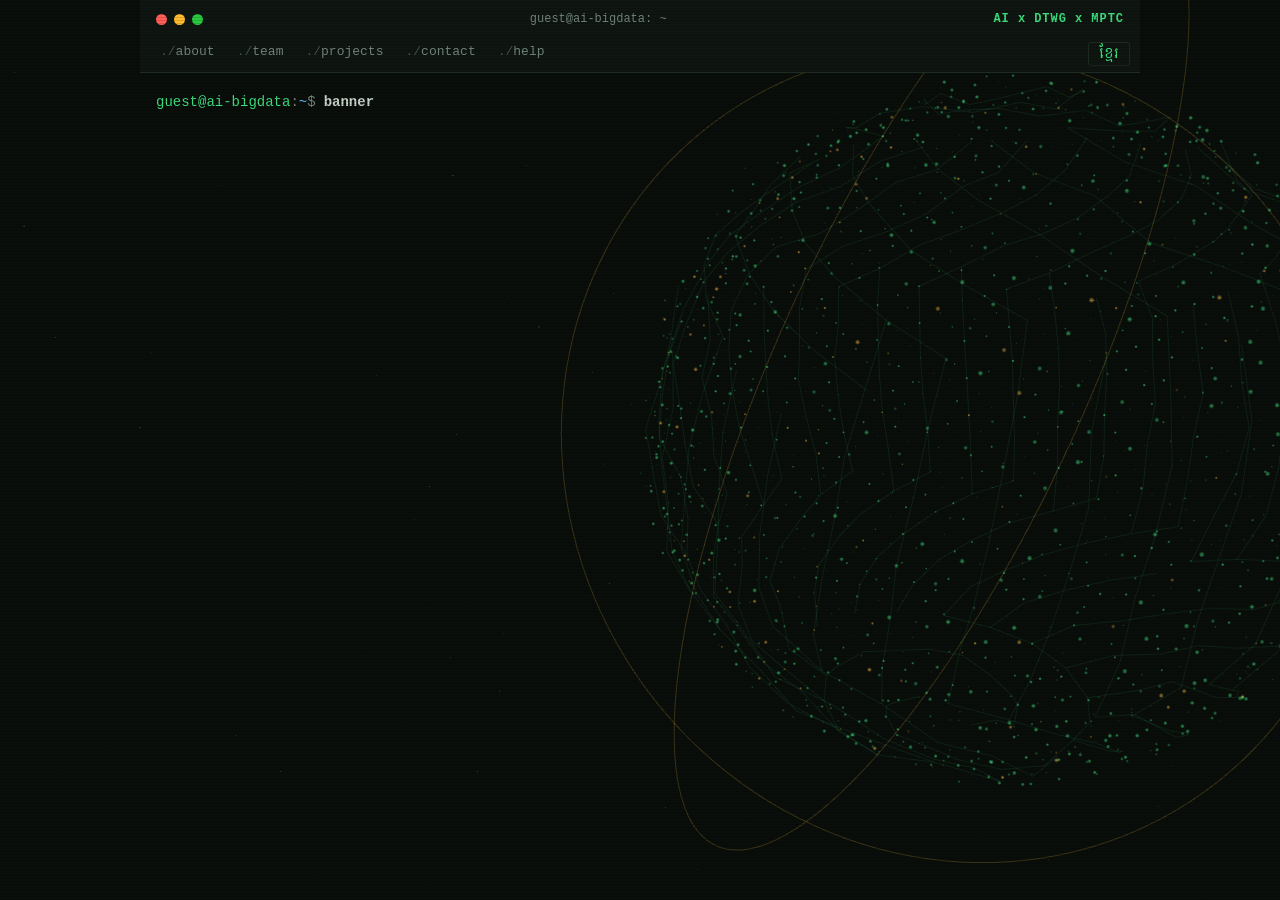
==== commit a230994a: "Clean up code, add comments and file headers Reorganize the terminal script into numbered sections, " ====
--- a/index.html
+++ b/index.html
@@ -1,4 +1,17 @@
 <!doctype html>
+<!--
+==================================================================================
+|| AI & Big Data, DTWG | Home page                                              ||
+||                                                                              ||
+|| Page shell for the terminal. Content is in assets/js/data.js and is          ||
+|| drawn by assets/js/terminal.js.                                              ||
+||                                                                              ||
+|| Developed by : KONG Vungsovanreach                                           ||
+|| Position     : Lead, AI & Big Data Sub Working Group, DTWG (MPTC)            ||
+|| Date         : 20 November 2026                                              ||
+|| Repository   : https://github.com/ai-dtwg/ai-dtwg.github.io                  ||
+==================================================================================
+-->
 <html lang="en" data-theme="green">
 <head>
   <meta charset="utf-8">
--- a/assets/css/style.css
+++ b/assets/css/style.css
@@ -1,3 +1,18 @@
+/*
+==================================================================================
+|| AI & Big Data, DTWG | Styles                                                 ||
+||                                                                              ||
+|| Themes, terminal layout, cards, popups, motion and small-screen rules.       ||
+|| Colors are CSS variables set per theme on the <html> element.                ||
+||                                                                              ||
+|| Developed by : KONG Vungsovanreach                                           ||
+|| Position     : Lead, AI & Big Data Sub Working Group, DTWG (MPTC)            ||
+|| Date         : 20 November 2026                                              ||
+|| Repository   : https://github.com/ai-dtwg/ai-dtwg.github.io                  ||
+==================================================================================
+*/
+
+/* ── fonts ────────────────────────────────────────────── */
 /* Khmer Digital by MPTC, SIL Open Font License 1.1 (see assets/fonts/OFL.txt) */
 @font-face {
   font-family: "Khmer Digital";
@@ -18,6 +33,7 @@
   font-display: swap;
 }
 
+/* ── themes ───────────────────────────────────────────── */
 :root {
   --bg: #0a0e0b;
   --panel: #0f1511;
@@ -47,6 +63,7 @@
   --accent: #14773f; --accent-2: #a85d00; --link: #0b5fa8; --err: #b3261e; --glow: transparent;
 }
 
+/* ── base ─────────────────────────────────────────────── */
 * { box-sizing: border-box; }
 html { -webkit-text-size-adjust: 100%; text-size-adjust: 100%; scroll-behavior: smooth; overflow-x: clip; }
 body {
@@ -150,6 +167,7 @@
 .kv dt { color: var(--accent-2); }
 .kv dd { margin: 0; min-width: 0; overflow-wrap: anywhere; }
 
+/* ── team cards ───────────────────────────────────────── */
 .grid { display: grid; grid-template-columns: repeat(auto-fill, minmax(min(290px, 100%), 1fr)); gap: 10px; margin: 0; padding: 0; list-style: none; align-items: start; }
 .card { border: 1px solid var(--line); background: var(--panel); padding: 12px 14px; border-radius: 3px; min-width: 0; }
 .card:hover { border-color: var(--accent); }
@@ -166,6 +184,7 @@
 .tags { list-style: none; margin: 0 0 8px; padding: 0; display: flex; flex-wrap: wrap; gap: 6px; }
 .tags li { font-size: 12px; line-height: 1.5; color: var(--accent); border: 1px solid var(--line); padding: 1px 7px; border-radius: 2px; }
 
+/* ── profiles, chips and project rows ─────────────────── */
 .card[data-open], .proj[data-open] { cursor: pointer; }
 .avatar { position: relative; overflow: hidden; }
 .avatar img { position: absolute; inset: 0; width: 100%; height: 100%; object-fit: cover; }
@@ -230,14 +249,11 @@
 .tag.active { color: var(--accent); }
 .tag.planned { color: var(--accent-2); }
 .tag.done { color: var(--dim); }
-.stack { color: var(--dim); font-size: 13px; }
 
 .help { display: grid; grid-template-columns: max-content 1fr; gap: 2px 20px; margin: 0; }
 .help dt { margin: 0; }
 .help dd { margin: 0; color: var(--dim); }
 
-.cursor { display: inline-block; width: 0.6em; height: 1.1em; background: var(--accent); vertical-align: text-bottom; animation: blink 1s steps(1) infinite; }
-@keyframes blink { 50% { opacity: 0; } }
 
 /* ── motion and effects (all off when data-fx="off") ───── */
 :root { --shine: #f2fff7; }
@@ -367,5 +383,4 @@
 }
 @media (prefers-reduced-motion: reduce) {
   html { scroll-behavior: auto; }
-  .cursor { animation: none; }
-}
+}
